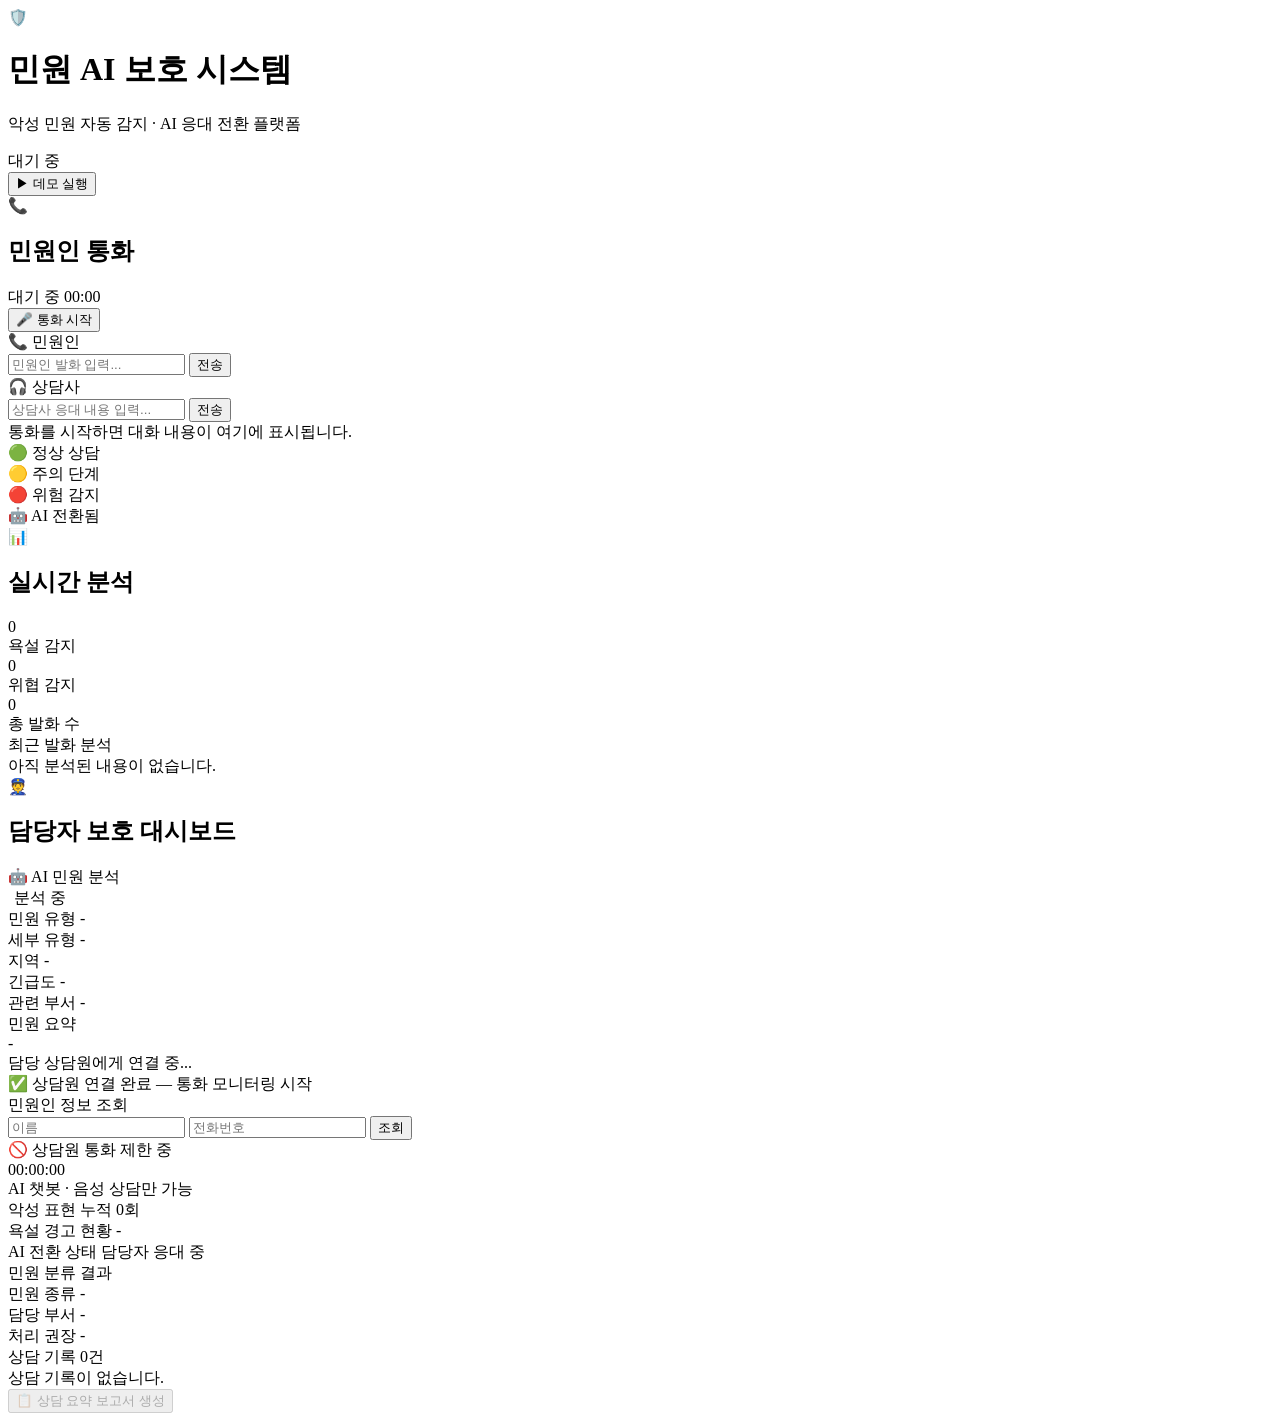
==== static/index.html @ 438f2d2a "feat: GPT API 연결 및 점수 시스템 제거 - OpenAI API 키 연결 (.env 로드, openai 패키지 추가) - AI 모드 전환 시 GPT 응답 활성화 (use" ====
<!DOCTYPE html>
<html lang="ko">
<head>
  <meta charset="UTF-8">
  <meta name="viewport" content="width=device-width, initial-scale=1.0">
  <title>민원 AI 보호 시스템</title>
  <link rel="preconnect" href="https://fonts.googleapis.com">
  <link rel="preconnect" href="https://fonts.gstatic.com" crossorigin>
  <link rel="stylesheet" href="static/style.css">
</head>
<body>
  <header class="header">
    <div class="header-left">
      <span class="logo">🛡️</span>
      <div>
        <h1>민원 AI 보호 시스템</h1>
        <p>악성 민원 자동 감지 · AI 응대 전환 플랫폼</p>
      </div>
    </div>
    <div class="header-right">
      <div class="system-badge" id="system-badge">
        <span class="dot normal-dot"></span>
        <span id="system-status-text">대기 중</span>
      </div>
      <button class="demo-btn" id="demo-btn" title="데모 시나리오 자동 실행">▶ 데모 실행</button>
    </div>
  </header>

  <main class="panels">

    <!-- ■ 왼쪽: 민원인 통화 화면 -->
    <section class="panel caller-panel">
      <div class="panel-header">
        <span class="panel-icon">📞</span>
        <h2>민원인 통화</h2>
        <span class="call-indicator" id="call-indicator"></span>
      </div>

      <div class="call-status-bar" id="call-status-bar">
        <span id="call-status-text">대기 중</span>
        <span id="call-timer">00:00</span>
      </div>

      <button class="mic-btn" id="mic-btn">
        <span class="mic-icon">🎤</span>
        <span id="mic-label">통화 시작</span>
      </button>

      <!-- 민원인 입력 -->
      <div class="input-label">📞 민원인</div>
      <div class="text-input-area">
        <input type="text" id="text-input" placeholder="민원인 발화 입력..." />
        <button id="send-btn">전송</button>
      </div>

      <!-- 상담사 입력 -->
      <div class="input-label agent-label">🎧 상담사</div>
      <div class="text-input-area">
        <input type="text" id="agent-input" placeholder="상담사 응대 내용 입력..." />
        <button id="agent-send-btn">전송</button>
      </div>

      <div class="chat-area" id="chat-area">
        <div class="chat-placeholder">통화를 시작하면 대화 내용이 여기에 표시됩니다.</div>
      </div>

      <!-- 상태 배지 -->
      <div class="status-badges">
        <div class="status-badge normal" id="badge-normal">🟢 정상 상담</div>
        <div class="status-badge caution hidden" id="badge-caution">🟡 주의 단계</div>
        <div class="status-badge danger hidden" id="badge-danger">🔴 위험 감지</div>
        <div class="status-badge ai hidden" id="badge-ai">🤖 AI 전환됨</div>
      </div>
    </section>

    <!-- ■ 가운데: 실시간 분석 -->
    <section class="panel analysis-panel">
      <div class="panel-header">
        <span class="panel-icon">📊</span>
        <h2>실시간 분석</h2>
      </div>

      <!-- 감지 카운터 -->
      <div class="counter-grid">
        <div class="counter-item">
          <div class="counter-num" id="cnt-profanity">0</div>
          <div class="counter-label">욕설 감지</div>
        </div>
        <div class="counter-item">
          <div class="counter-num" id="cnt-threat">0</div>
          <div class="counter-label">위협 감지</div>
        </div>
        <div class="counter-item">
          <div class="counter-num" id="cnt-turns">0</div>
          <div class="counter-label">총 발화 수</div>
        </div>
      </div>

      <!-- 최근 감지 내용 -->
      <div class="detected-section">
        <div class="detected-header">최근 발화 분석</div>
        <div class="detected-list" id="detected-list">
          <div class="detected-empty">아직 분석된 내용이 없습니다.</div>
        </div>
      </div>
    </section>

    <!-- ■ 오른쪽: 담당자 보호 대시보드 -->
    <section class="panel dashboard-panel">
      <div class="panel-header">
        <span class="panel-icon">👮</span>
        <h2>담당자 보호 대시보드</h2>
      </div>

      <!-- AI 민원 분석 브리핑 카드 (라우팅 완료 시 표시) -->
      <div class="routing-brief hidden" id="routing-brief">
        <div class="routing-brief-header">
          <span>🤖 AI 민원 분석</span>
          <div style="display:flex;gap:6px;align-items:center">
            <span class="routing-source-badge hidden" id="routing-source-badge"></span>
            <span class="routing-badge" id="routing-badge">분석 중</span>
          </div>
        </div>
        <div class="routing-brief-body">
          <div class="brief-row">
            <span class="brief-key">민원 유형</span>
            <span class="brief-val" id="brief-type">-</span>
          </div>
          <div class="brief-row">
            <span class="brief-key">세부 유형</span>
            <span class="brief-val brief-sub" id="brief-sub-type">-</span>
          </div>
          <div class="brief-row">
            <span class="brief-key">지역</span>
            <span class="brief-val" id="brief-location">-</span>
          </div>
          <div class="brief-row">
            <span class="brief-key">긴급도</span>
            <span class="brief-val" id="brief-urgency">-</span>
          </div>
          <div class="brief-row">
            <span class="brief-key">관련 부서</span>
            <span class="brief-val brief-dept" id="brief-dept">-</span>
          </div>
          <div class="brief-summary-box">
            <div class="brief-summary-label">민원 요약</div>
            <div class="brief-summary-text" id="brief-summary">-</div>
          </div>
        </div>
        <div class="routing-connecting hidden" id="routing-connecting">
          <span class="conn-dot"></span><span class="conn-dot"></span><span class="conn-dot"></span>
          <span id="routing-dept-label">담당 상담원에게 연결 중...</span>
        </div>
        <div class="routing-connected hidden" id="routing-connected">
          ✅ 상담원 연결 완료 &mdash; 통화 모니터링 시작
        </div>
      </div>

      <!-- 민원인 정보 조회 -->
      <div class="caller-lookup">
        <div class="caller-lookup-title">민원인 정보 조회</div>
        <div class="caller-lookup-inputs">
          <input type="text" id="caller-name-input" placeholder="이름" />
          <input type="text" id="caller-phone-input" placeholder="전화번호" />
          <button id="register-caller-btn">조회</button>
        </div>
        <div class="penalty-badge hidden" id="penalty-badge"></div>
        <div class="ban-status hidden" id="ban-status">
          <div class="ban-label">🚫 상담원 통화 제한 중</div>
          <div class="ban-timer" id="ban-timer">00:00:00</div>
          <div class="ban-sub">AI 챗봇 · 음성 상담만 가능</div>
        </div>
      </div>

      <!-- 현재 상태 요약 -->
      <div class="status-summary">
        <div class="summary-row">
          <span class="summary-key">악성 표현 누적</span>
          <span class="summary-val" id="db-toxic">0회</span>
        </div>
        <div class="summary-row">
          <span class="summary-key">욕설 경고 현황</span>
          <span class="summary-val" id="db-warnings">-</span>
        </div>
        <div class="summary-row">
          <span class="summary-key">AI 전환 상태</span>
          <span class="summary-val" id="db-ai-state">담당자 응대 중</span>
        </div>
      </div>

      <!-- 민원 분류 정보 -->
      <div class="complaint-card" id="complaint-card">
        <div class="card-title">민원 분류 결과</div>
        <div class="card-row">
          <span>민원 종류</span>
          <span id="db-type">-</span>
        </div>
        <div class="card-row">
          <span>담당 부서</span>
          <span id="db-dept">-</span>
        </div>
        <div class="card-row">
          <span>처리 권장</span>
          <span id="db-action">-</span>
        </div>
      </div>

      <!-- 상담 기록 -->
      <div class="log-section">
        <div class="log-header">
          <span>상담 기록</span>
          <span class="log-count" id="log-count">0건</span>
        </div>
        <div class="log-list" id="log-list">
          <div class="log-empty">상담 기록이 없습니다.</div>
        </div>
      </div>

      <!-- 요약 보고서 -->
      <button class="summary-btn" id="summary-btn" disabled>📋 상담 요약 보고서 생성</button>
      <div class="summary-report hidden" id="summary-report"></div>
    </section>

  </main>

  <script src="static/app.js"></script>
</body>
</html>
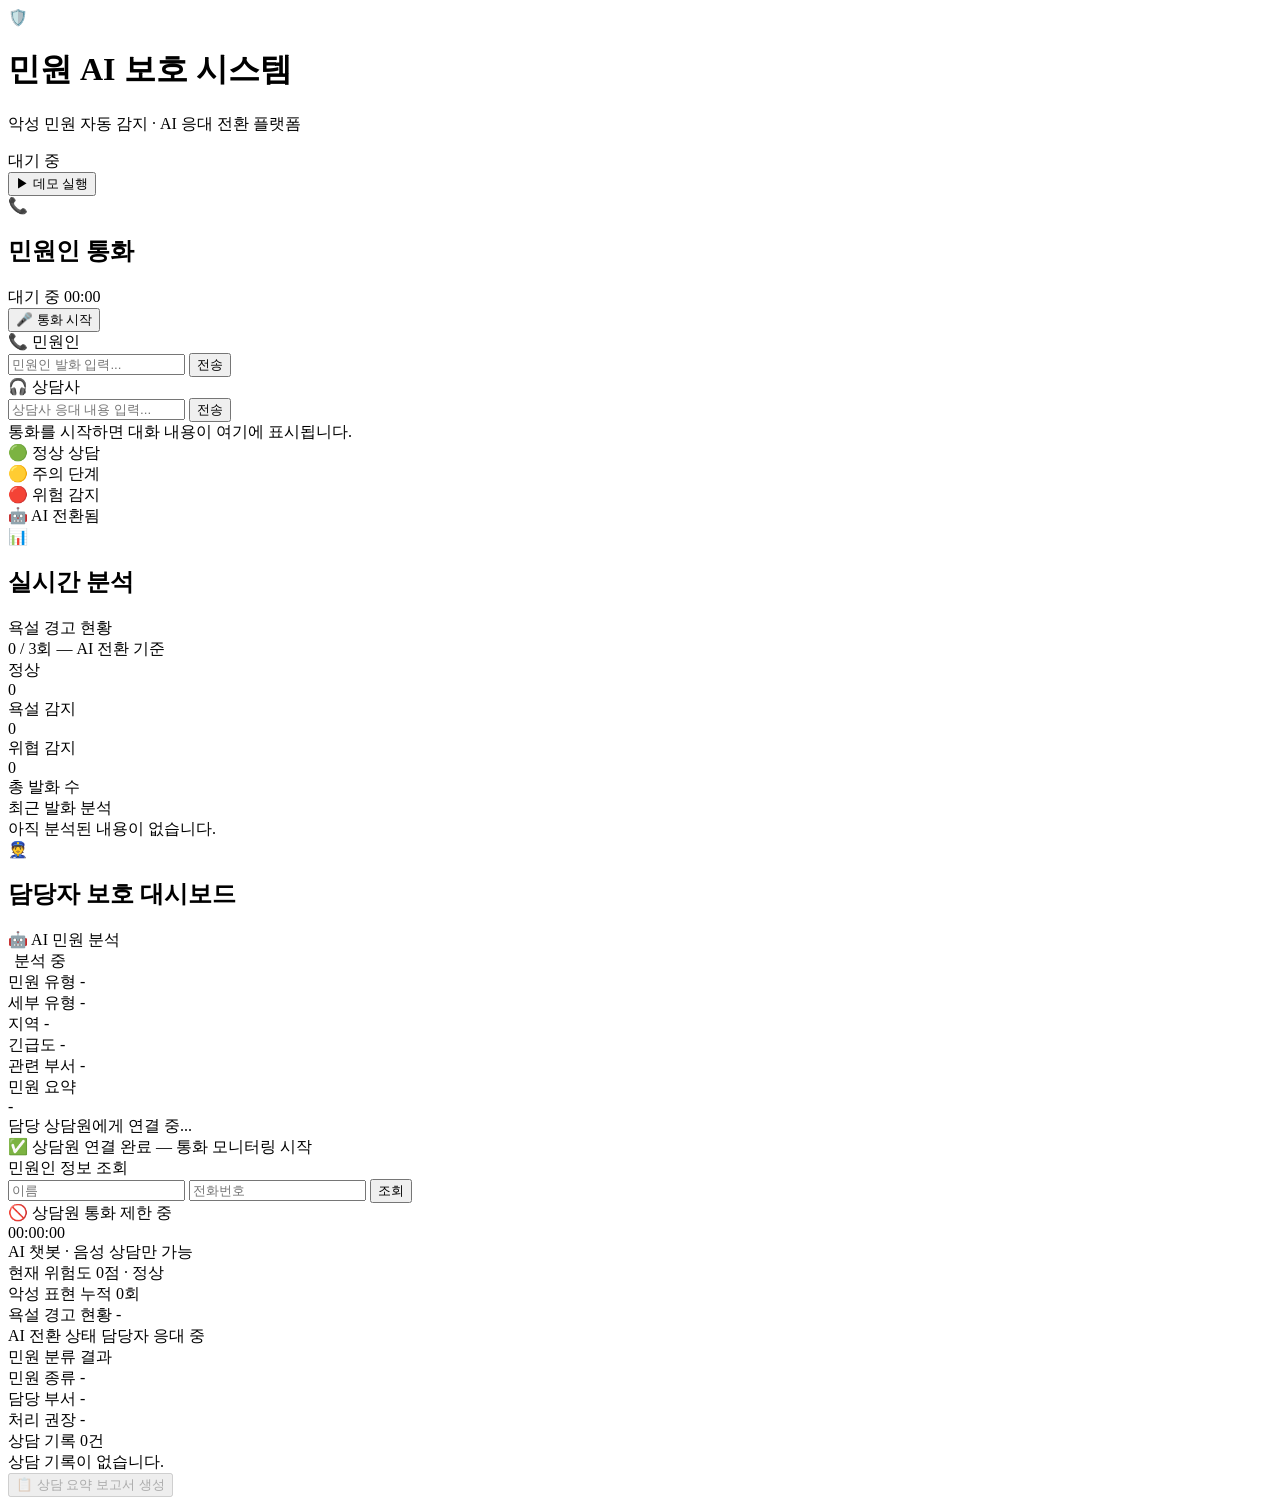
==== commit d648226b: "feat: 욕설 STT 별표 감지, 경고 카운터 UI, 화성시 연락처 하드코딩 - toxicity_detector: *** 패턴 감지 시 욕설 1개(35점)와 동일 처리 - mai" ====
--- a/static/index.html
+++ b/static/index.html
@@ -80,6 +80,20 @@
         <h2>실시간 분석</h2>
       </div>
 
+      <!-- 경고 카운터 -->
+      <div class="warning-counter-section">
+        <div class="warning-counter-title">욕설 경고 현황</div>
+        <div class="warning-dots" id="warning-dots">
+          <div class="warning-dot" id="dot-1"></div>
+          <div class="warning-dot" id="dot-2"></div>
+          <div class="warning-dot" id="dot-3"></div>
+        </div>
+        <div class="warning-counter-label">
+          <span id="warning-count-num">0</span> / <span id="warning-threshold">3</span>회 — AI 전환 기준
+        </div>
+        <div class="level-badge" id="level-badge">정상</div>
+      </div>
+
       <!-- 감지 카운터 -->
       <div class="counter-grid">
         <div class="counter-item">
@@ -175,6 +189,10 @@
       <!-- 현재 상태 요약 -->
       <div class="status-summary">
         <div class="summary-row">
+          <span class="summary-key">현재 위험도</span>
+          <span class="summary-val risk-val" id="db-risk">0점 · 정상</span>
+        </div>
+        <div class="summary-row">
           <span class="summary-key">악성 표현 누적</span>
           <span class="summary-val" id="db-toxic">0회</span>
         </div>
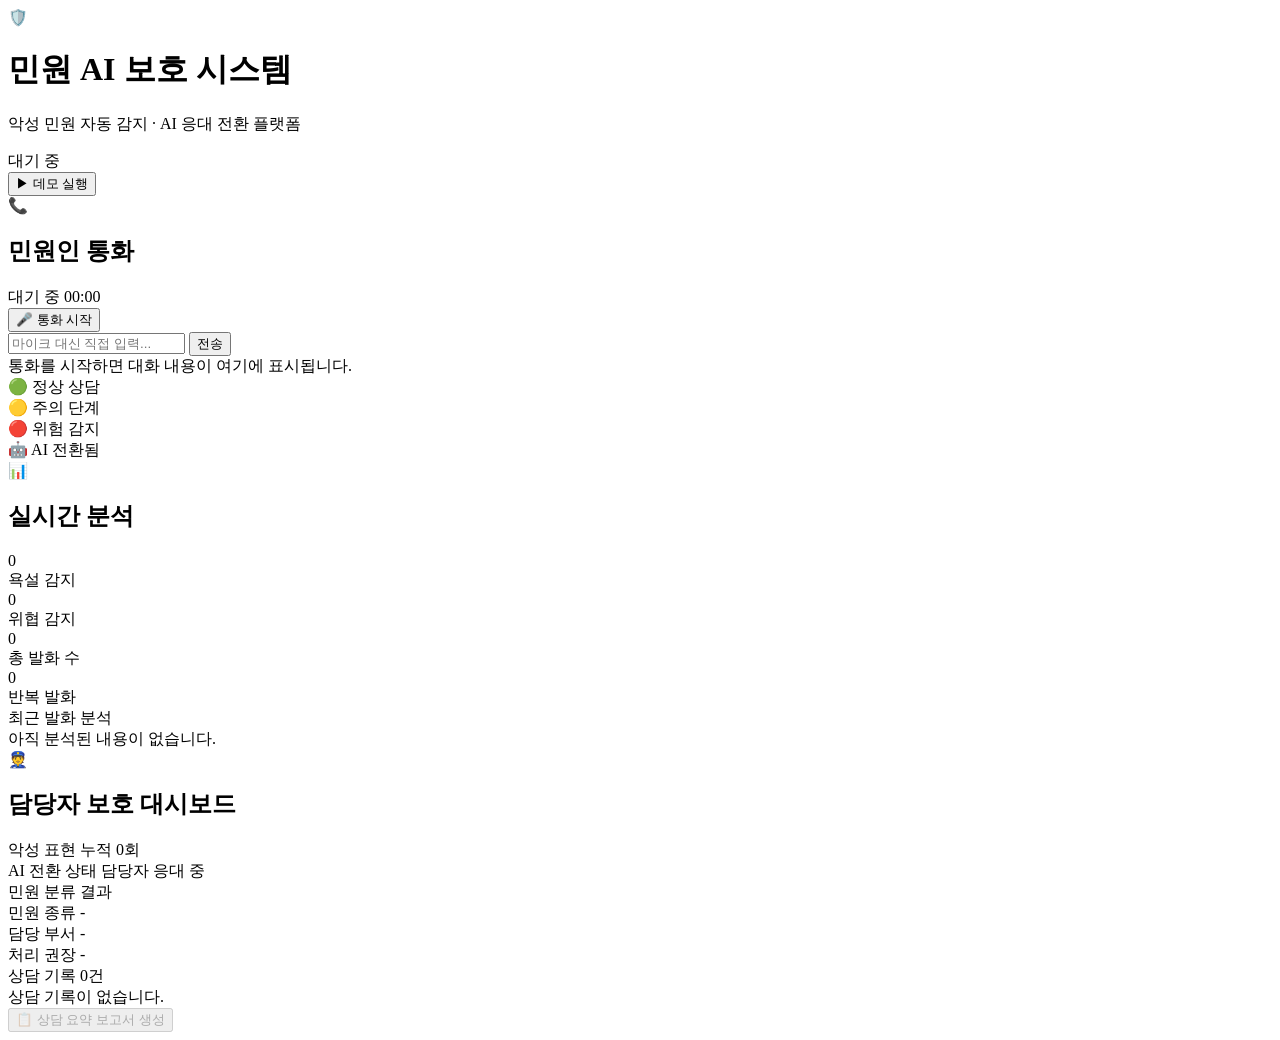
==== commit 1b7e36ad: "fix: 담당자 보호 대시보드 UI 원복 (feat/김정인 원래 버전) Co-Authored-By: Claude Sonnet 4.6 <noreply@anthropic.com>" ====
--- a/static/index.html
+++ b/static/index.html
@@ -4,8 +4,6 @@
   <meta charset="UTF-8">
   <meta name="viewport" content="width=device-width, initial-scale=1.0">
   <title>민원 AI 보호 시스템</title>
-  <link rel="preconnect" href="https://fonts.googleapis.com">
-  <link rel="preconnect" href="https://fonts.gstatic.com" crossorigin>
   <link rel="stylesheet" href="static/style.css">
 </head>
 <body>
@@ -46,18 +44,10 @@
         <span id="mic-label">통화 시작</span>
       </button>
 
-      <!-- 민원인 입력 -->
-      <div class="input-label">📞 민원인</div>
+      <!-- 텍스트 입력 (마이크 대체 / 데모용) -->
       <div class="text-input-area">
-        <input type="text" id="text-input" placeholder="민원인 발화 입력..." />
+        <input type="text" id="text-input" placeholder="마이크 대신 직접 입력..." />
         <button id="send-btn">전송</button>
-      </div>
-
-      <!-- 상담사 입력 -->
-      <div class="input-label agent-label">🎧 상담사</div>
-      <div class="text-input-area">
-        <input type="text" id="agent-input" placeholder="상담사 응대 내용 입력..." />
-        <button id="agent-send-btn">전송</button>
       </div>
 
       <div class="chat-area" id="chat-area">
@@ -80,20 +70,6 @@
         <h2>실시간 분석</h2>
       </div>
 
-      <!-- 경고 카운터 -->
-      <div class="warning-counter-section">
-        <div class="warning-counter-title">욕설 경고 현황</div>
-        <div class="warning-dots" id="warning-dots">
-          <div class="warning-dot" id="dot-1"></div>
-          <div class="warning-dot" id="dot-2"></div>
-          <div class="warning-dot" id="dot-3"></div>
-        </div>
-        <div class="warning-counter-label">
-          <span id="warning-count-num">0</span> / <span id="warning-threshold">3</span>회 — AI 전환 기준
-        </div>
-        <div class="level-badge" id="level-badge">정상</div>
-      </div>
-
       <!-- 감지 카운터 -->
       <div class="counter-grid">
         <div class="counter-item">
@@ -107,6 +83,10 @@
         <div class="counter-item">
           <div class="counter-num" id="cnt-turns">0</div>
           <div class="counter-label">총 발화 수</div>
+        </div>
+        <div class="counter-item">
+          <div class="counter-num" id="cnt-repeat">0</div>
+          <div class="counter-label">반복 발화</div>
         </div>
       </div>
 
@@ -126,79 +106,11 @@
         <h2>담당자 보호 대시보드</h2>
       </div>
 
-      <!-- AI 민원 분석 브리핑 카드 (라우팅 완료 시 표시) -->
-      <div class="routing-brief hidden" id="routing-brief">
-        <div class="routing-brief-header">
-          <span>🤖 AI 민원 분석</span>
-          <div style="display:flex;gap:6px;align-items:center">
-            <span class="routing-source-badge hidden" id="routing-source-badge"></span>
-            <span class="routing-badge" id="routing-badge">분석 중</span>
-          </div>
-        </div>
-        <div class="routing-brief-body">
-          <div class="brief-row">
-            <span class="brief-key">민원 유형</span>
-            <span class="brief-val" id="brief-type">-</span>
-          </div>
-          <div class="brief-row">
-            <span class="brief-key">세부 유형</span>
-            <span class="brief-val brief-sub" id="brief-sub-type">-</span>
-          </div>
-          <div class="brief-row">
-            <span class="brief-key">지역</span>
-            <span class="brief-val" id="brief-location">-</span>
-          </div>
-          <div class="brief-row">
-            <span class="brief-key">긴급도</span>
-            <span class="brief-val" id="brief-urgency">-</span>
-          </div>
-          <div class="brief-row">
-            <span class="brief-key">관련 부서</span>
-            <span class="brief-val brief-dept" id="brief-dept">-</span>
-          </div>
-          <div class="brief-summary-box">
-            <div class="brief-summary-label">민원 요약</div>
-            <div class="brief-summary-text" id="brief-summary">-</div>
-          </div>
-        </div>
-        <div class="routing-connecting hidden" id="routing-connecting">
-          <span class="conn-dot"></span><span class="conn-dot"></span><span class="conn-dot"></span>
-          <span id="routing-dept-label">담당 상담원에게 연결 중...</span>
-        </div>
-        <div class="routing-connected hidden" id="routing-connected">
-          ✅ 상담원 연결 완료 &mdash; 통화 모니터링 시작
-        </div>
-      </div>
-
-      <!-- 민원인 정보 조회 -->
-      <div class="caller-lookup">
-        <div class="caller-lookup-title">민원인 정보 조회</div>
-        <div class="caller-lookup-inputs">
-          <input type="text" id="caller-name-input" placeholder="이름" />
-          <input type="text" id="caller-phone-input" placeholder="전화번호" />
-          <button id="register-caller-btn">조회</button>
-        </div>
-        <div class="penalty-badge hidden" id="penalty-badge"></div>
-        <div class="ban-status hidden" id="ban-status">
-          <div class="ban-label">🚫 상담원 통화 제한 중</div>
-          <div class="ban-timer" id="ban-timer">00:00:00</div>
-          <div class="ban-sub">AI 챗봇 · 음성 상담만 가능</div>
-        </div>
-      </div>
-
       <!-- 현재 상태 요약 -->
       <div class="status-summary">
         <div class="summary-row">
-          <span class="summary-key">현재 위험도</span>
-          <span class="summary-val risk-val" id="db-risk">0점 · 정상</span>
-        </div>
-        <div class="summary-row">
           <span class="summary-key">악성 표현 누적</span>
           <span class="summary-val" id="db-toxic">0회</span>
-        </div>
-        <div class="summary-row">
-          <span class="summary-key">욕설 경고 현황</span>
-          <span class="summary-val" id="db-warnings">-</span>
         </div>
         <div class="summary-row">
           <span class="summary-key">AI 전환 상태</span>
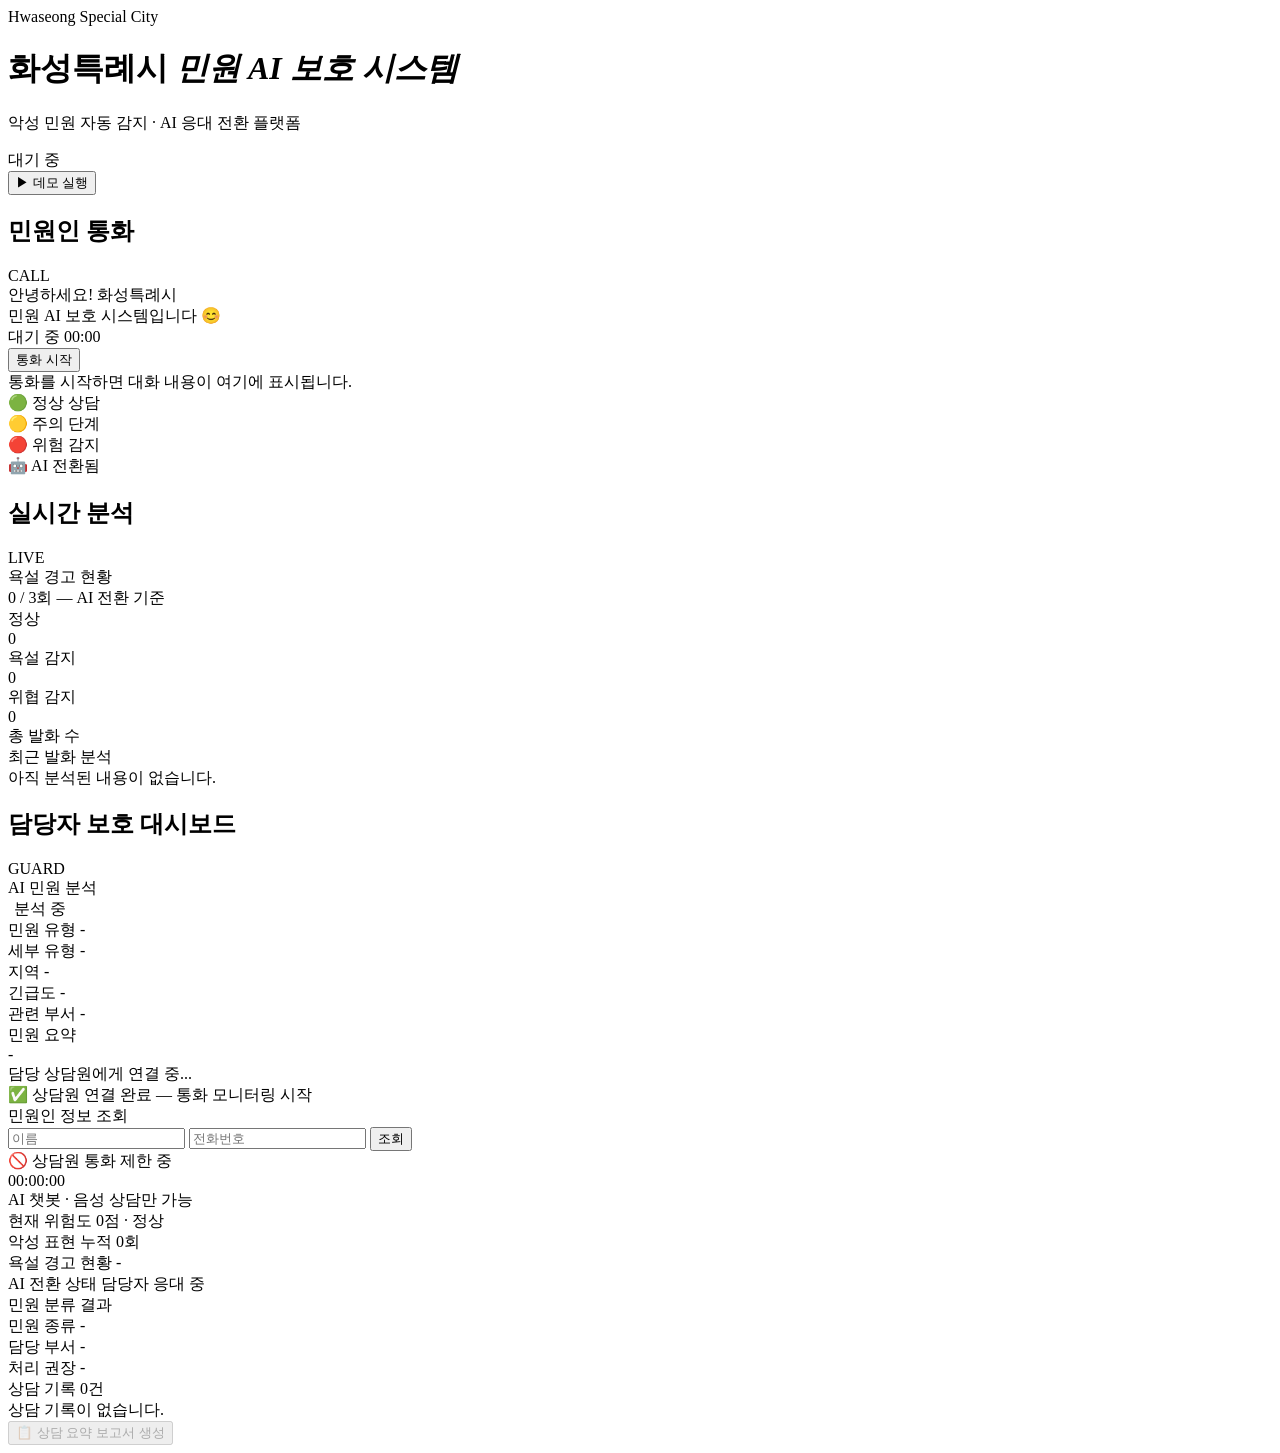
==== commit 76511cac: "feat: 화성특례시 브랜드 기반 전면 UI 리디자인 - Pretendard 폰트, HS Blue #004696 / HS Orange #DC6E2D 공식 색상 적용 - 라이트 테마" ====
--- a/static/index.html
+++ b/static/index.html
@@ -3,15 +3,16 @@
 <head>
   <meta charset="UTF-8">
   <meta name="viewport" content="width=device-width, initial-scale=1.0">
-  <title>민원 AI 보호 시스템</title>
+  <title>화성시 민원 AI 보호 시스템</title>
   <link rel="stylesheet" href="static/style.css">
 </head>
 <body>
   <header class="header">
     <div class="header-left">
-      <span class="logo">🛡️</span>
-      <div>
-        <h1>민원 AI 보호 시스템</h1>
+      <div class="header-accent-bar"></div>
+      <div class="header-brand">
+        <span class="brand-city">Hwaseong Special City</span>
+        <h1>화성특례시 <em>민원 AI 보호 시스템</em></h1>
         <p>악성 민원 자동 감지 · AI 응대 전환 플랫폼</p>
       </div>
     </div>
@@ -29,9 +30,20 @@
     <!-- ■ 왼쪽: 민원인 통화 화면 -->
     <section class="panel caller-panel">
       <div class="panel-header">
-        <span class="panel-icon">📞</span>
         <h2>민원인 통화</h2>
+        <span class="panel-header-pill">CALL</span>
         <span class="call-indicator" id="call-indicator"></span>
+      </div>
+
+      <!-- 코리요 + 말풍선 -->
+      <div class="mascot-section">
+        <img
+          src="https://www.hscity.go.kr/webcontent/resrce/1/2021/5/18/02d48b20-8176-4b99-be76-553d87cb9418.jpg"
+          alt="화성시 마스코트 코리요"
+          class="mascot-img"
+          onerror="this.style.display='none'"
+        />
+        <div class="mascot-bubble">안녕하세요! 화성특례시<br>민원 AI 보호 시스템입니다 😊</div>
       </div>
 
       <div class="call-status-bar" id="call-status-bar">
@@ -40,17 +52,10 @@
       </div>
 
       <button class="mic-btn" id="mic-btn">
-        <span class="mic-icon">🎤</span>
         <span id="mic-label">통화 시작</span>
       </button>
 
-      <!-- 텍스트 입력 (마이크 대체 / 데모용) -->
-      <div class="text-input-area">
-        <input type="text" id="text-input" placeholder="마이크 대신 직접 입력..." />
-        <button id="send-btn">전송</button>
-      </div>
-
-      <div class="chat-area" id="chat-area">
+<div class="chat-area" id="chat-area">
         <div class="chat-placeholder">통화를 시작하면 대화 내용이 여기에 표시됩니다.</div>
       </div>
 
@@ -66,8 +71,22 @@
     <!-- ■ 가운데: 실시간 분석 -->
     <section class="panel analysis-panel">
       <div class="panel-header">
-        <span class="panel-icon">📊</span>
         <h2>실시간 분석</h2>
+        <span class="panel-header-pill">LIVE</span>
+      </div>
+
+      <!-- 경고 카운터 -->
+      <div class="warning-counter-section">
+        <div class="warning-counter-title">욕설 경고 현황</div>
+        <div class="warning-dots" id="warning-dots">
+          <div class="warning-dot" id="dot-1"></div>
+          <div class="warning-dot" id="dot-2"></div>
+          <div class="warning-dot" id="dot-3"></div>
+        </div>
+        <div class="warning-counter-label">
+          <span id="warning-count-num">0</span> / <span id="warning-threshold">3</span>회 — AI 전환 기준
+        </div>
+        <div class="level-badge" id="level-badge">정상</div>
       </div>
 
       <!-- 감지 카운터 -->
@@ -84,10 +103,6 @@
           <div class="counter-num" id="cnt-turns">0</div>
           <div class="counter-label">총 발화 수</div>
         </div>
-        <div class="counter-item">
-          <div class="counter-num" id="cnt-repeat">0</div>
-          <div class="counter-label">반복 발화</div>
-        </div>
       </div>
 
       <!-- 최근 감지 내용 -->
@@ -102,15 +117,86 @@
     <!-- ■ 오른쪽: 담당자 보호 대시보드 -->
     <section class="panel dashboard-panel">
       <div class="panel-header">
-        <span class="panel-icon">👮</span>
         <h2>담당자 보호 대시보드</h2>
+        <span class="panel-header-pill">GUARD</span>
+      </div>
+
+      <!-- AI 민원 분석 브리핑 카드 (라우팅 완료 시 표시) -->
+      <div class="routing-brief hidden" id="routing-brief">
+        <div class="routing-brief-header">
+          <span class="ai-analysis-label">
+            <span class="ai-icon-badge">AI</span>
+            민원 분석
+          </span>
+          <div style="display:flex;gap:6px;align-items:center">
+            <span class="routing-source-badge hidden" id="routing-source-badge"></span>
+            <span class="routing-badge" id="routing-badge">분석 중</span>
+          </div>
+        </div>
+        <div class="routing-brief-body">
+          <div class="brief-row">
+            <span class="brief-key">민원 유형</span>
+            <span class="brief-val" id="brief-type">-</span>
+          </div>
+          <div class="brief-row">
+            <span class="brief-key">세부 유형</span>
+            <span class="brief-val brief-sub" id="brief-sub-type">-</span>
+          </div>
+          <div class="brief-row">
+            <span class="brief-key">지역</span>
+            <span class="brief-val" id="brief-location">-</span>
+          </div>
+          <div class="brief-row">
+            <span class="brief-key">긴급도</span>
+            <span class="brief-val" id="brief-urgency">-</span>
+          </div>
+          <div class="brief-row">
+            <span class="brief-key">관련 부서</span>
+            <span class="brief-val brief-dept" id="brief-dept">-</span>
+          </div>
+          <div class="brief-summary-box">
+            <div class="brief-summary-label">민원 요약</div>
+            <div class="brief-summary-text" id="brief-summary">-</div>
+          </div>
+        </div>
+        <div class="routing-connecting hidden" id="routing-connecting">
+          <span class="conn-dot"></span><span class="conn-dot"></span><span class="conn-dot"></span>
+          <span id="routing-dept-label">담당 상담원에게 연결 중...</span>
+        </div>
+        <div class="routing-connected hidden" id="routing-connected">
+          ✅ 상담원 연결 완료 &mdash; 통화 모니터링 시작
+        </div>
+      </div>
+
+      <!-- 민원인 정보 조회 -->
+      <div class="caller-lookup">
+        <div class="caller-lookup-title">민원인 정보 조회</div>
+        <div class="caller-lookup-inputs">
+          <input type="text" id="caller-name-input" placeholder="이름" />
+          <input type="text" id="caller-phone-input" placeholder="전화번호" />
+          <button id="register-caller-btn">조회</button>
+        </div>
+        <div class="penalty-badge hidden" id="penalty-badge"></div>
+        <div class="ban-status hidden" id="ban-status">
+          <div class="ban-label">🚫 상담원 통화 제한 중</div>
+          <div class="ban-timer" id="ban-timer">00:00:00</div>
+          <div class="ban-sub">AI 챗봇 · 음성 상담만 가능</div>
+        </div>
       </div>
 
       <!-- 현재 상태 요약 -->
       <div class="status-summary">
         <div class="summary-row">
+          <span class="summary-key">현재 위험도</span>
+          <span class="summary-val risk-val" id="db-risk">0점 · 정상</span>
+        </div>
+        <div class="summary-row">
           <span class="summary-key">악성 표현 누적</span>
           <span class="summary-val" id="db-toxic">0회</span>
+        </div>
+        <div class="summary-row">
+          <span class="summary-key">욕설 경고 현황</span>
+          <span class="summary-val" id="db-warnings">-</span>
         </div>
         <div class="summary-row">
           <span class="summary-key">AI 전환 상태</span>
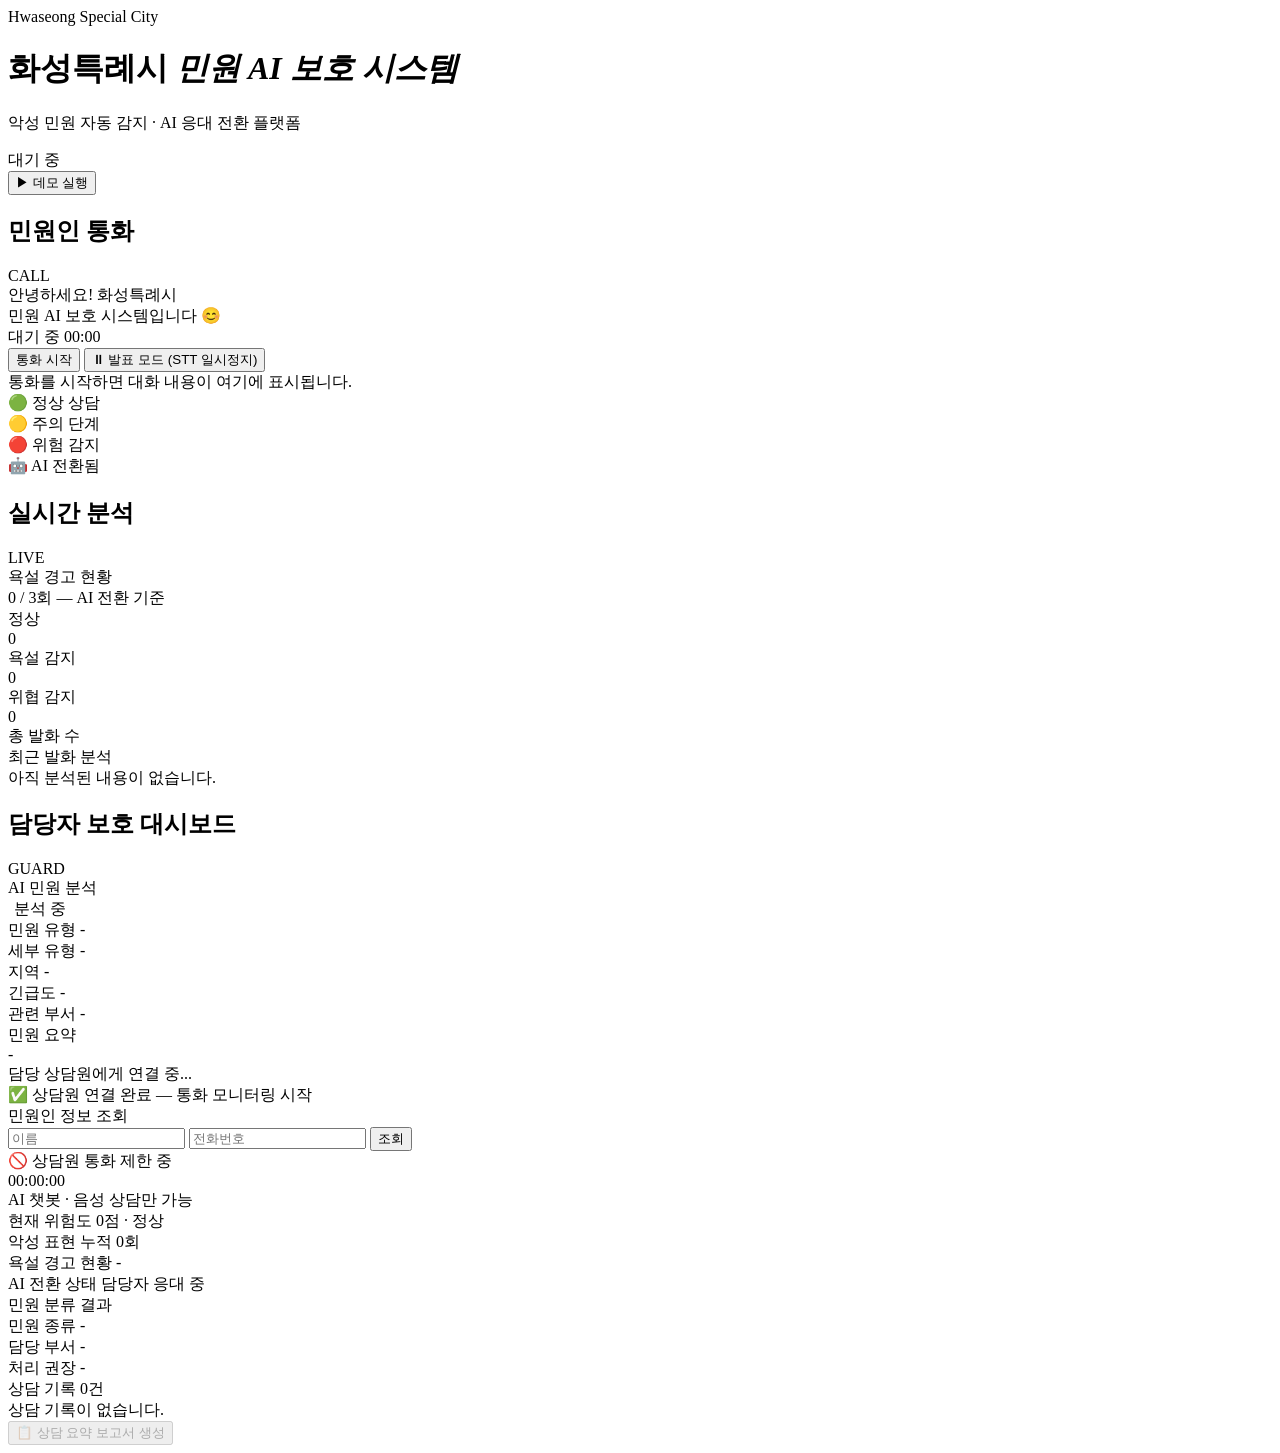
==== commit a7886d04: "feat: TTS 끊김 수정, 발표 모드 버튼 추가, 욕설 즉시전환 로직 제거 - speak(): 문장 단위 순차 발화 + 150ms 딜레이로 Chrome TTS 끊김 버그 수정 " ====
--- a/static/index.html
+++ b/static/index.html
@@ -54,6 +54,10 @@
       <button class="mic-btn" id="mic-btn">
         <span id="mic-label">통화 시작</span>
       </button>
+      <button class="pause-btn hidden" id="pause-btn">
+        <span id="pause-icon">⏸</span>
+        <span id="pause-label">발표 모드 (STT 일시정지)</span>
+      </button>
 
 <div class="chat-area" id="chat-area">
         <div class="chat-placeholder">통화를 시작하면 대화 내용이 여기에 표시됩니다.</div>
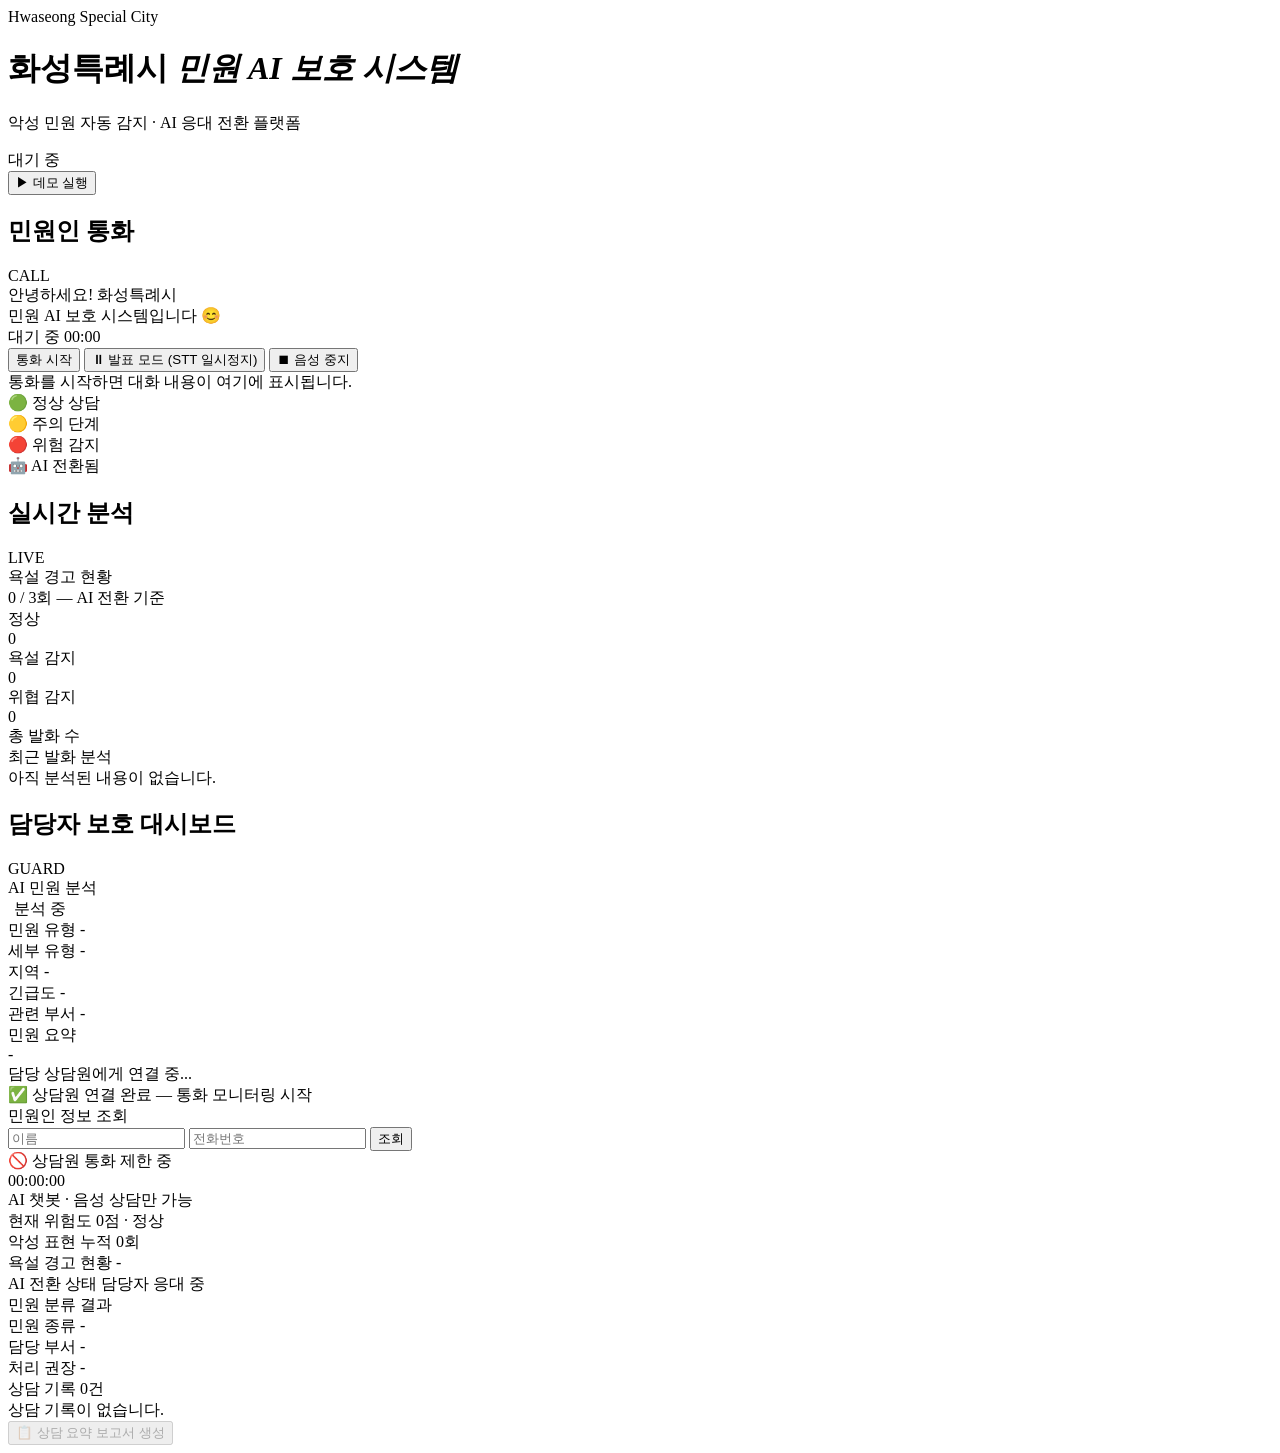
==== commit df49dd7e: "feat: 구별 담당부서 자동연결, 음성중지 버튼, citizen 페이지, 전화번호 수정" ====
--- a/static/index.html
+++ b/static/index.html
@@ -58,6 +58,10 @@
         <span id="pause-icon">⏸</span>
         <span id="pause-label">발표 모드 (STT 일시정지)</span>
       </button>
+      <button class="stop-tts-btn hidden" id="stop-tts-btn">
+        <span>⏹</span>
+        <span>음성 중지</span>
+      </button>
 
 <div class="chat-area" id="chat-area">
         <div class="chat-placeholder">통화를 시작하면 대화 내용이 여기에 표시됩니다.</div>
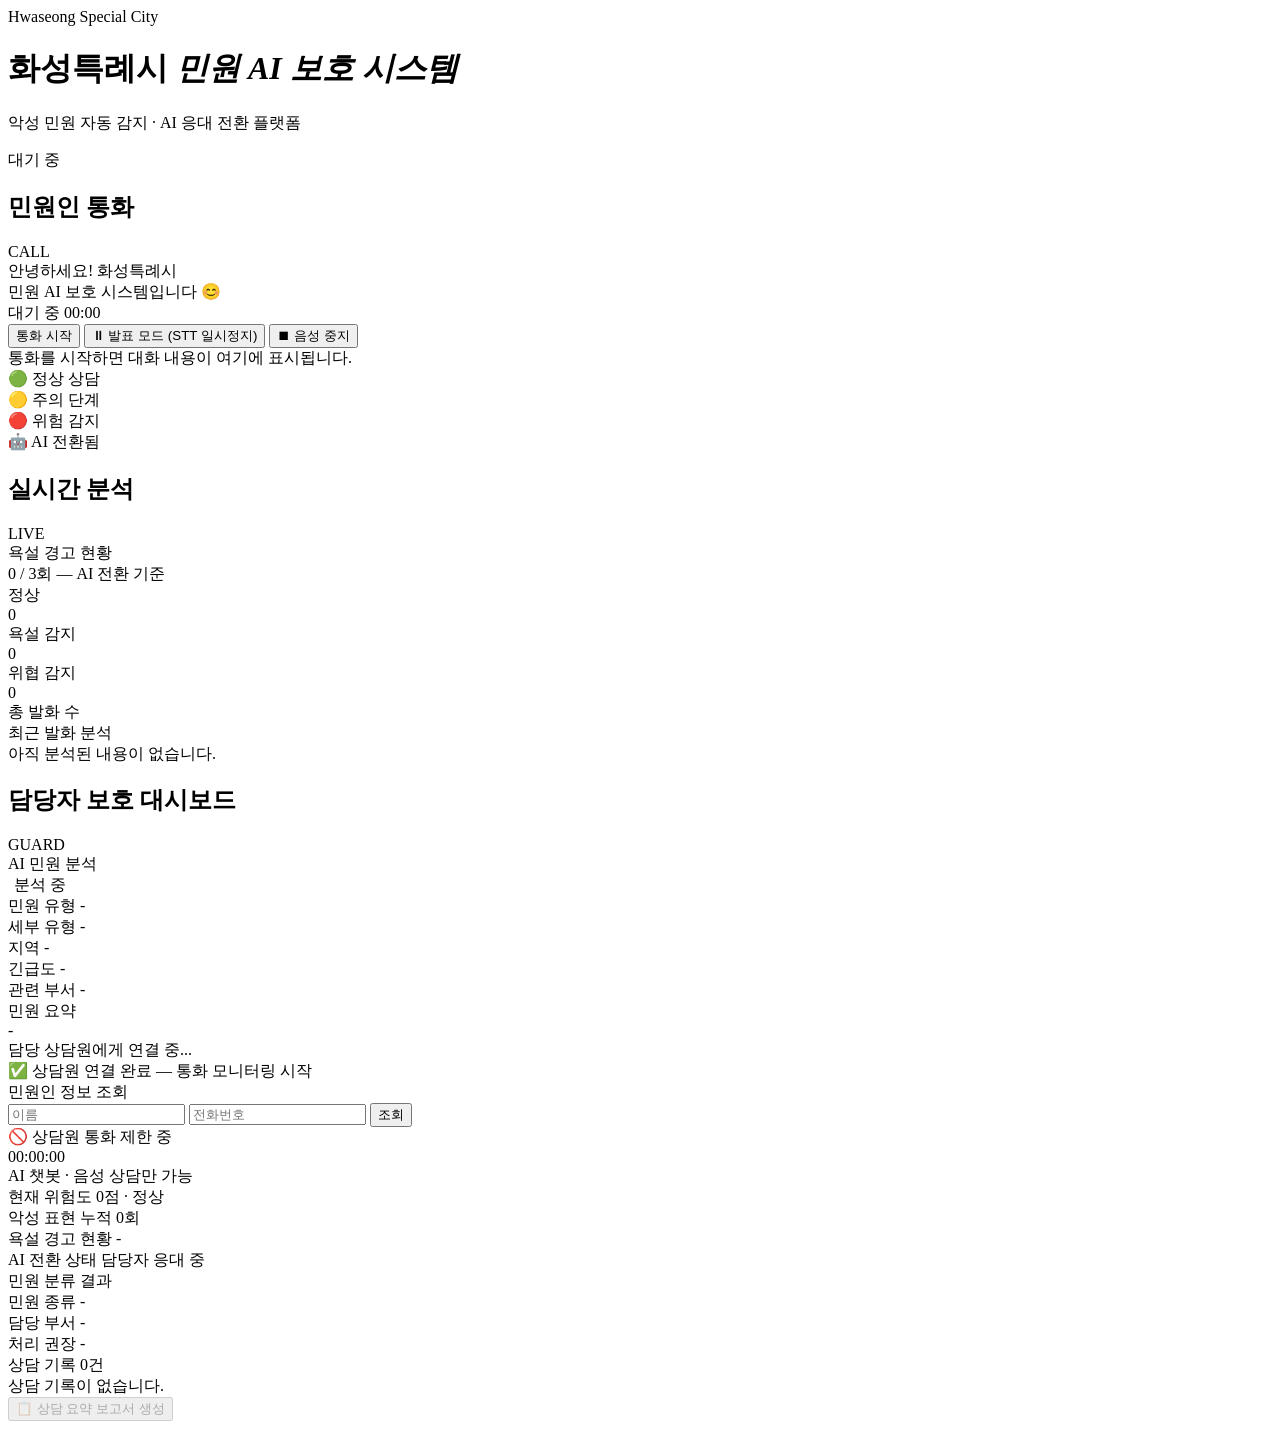
==== commit cd7b28c0: "2026-08-17 진승주 작업 내역 반영" ====
--- a/static/index.html
+++ b/static/index.html
@@ -21,7 +21,6 @@
         <span class="dot normal-dot"></span>
         <span id="system-status-text">대기 중</span>
       </div>
-      <button class="demo-btn" id="demo-btn" title="데모 시나리오 자동 실행">▶ 데모 실행</button>
     </div>
   </header>
 
